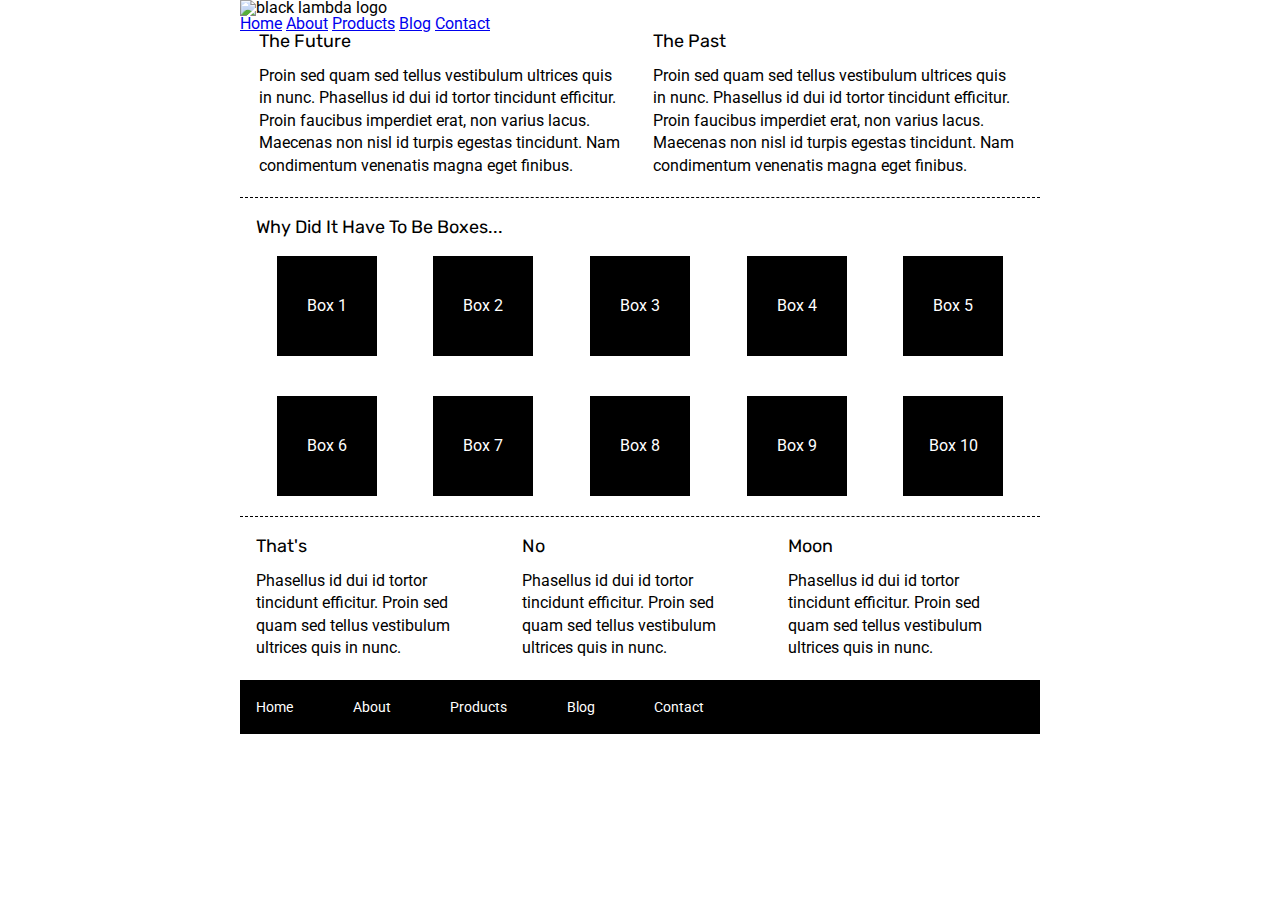
==== index.html @ 54773e93 "added html structure for header nav and image" ====
<!doctype html>

<html lang="en">
<head>
  <meta charset="utf-8">

  <title>Sprint Challenge - Home</title>

  <link href="https://fonts.googleapis.com/css?family=Roboto|Rubik" rel="stylesheet">
  <link rel="stylesheet" href="css/index.css">

</head>

<body>
    <div class="container">

        <header>
            <img src="img/lambda-black.png" alt="black lambda logo">
            <nav>
                <a href="index.html">Home</a>
                <a href="about.html">About</a>
                <a href="#">Products</a>
                <a href="#">Blog</a>
                <a href="#">Contact</a>
            </nav>
        </header>
        <section class="bg-img">
            <!-- empty section for background image -->
        </section>
        <section class="top-content">
            <div class="text-container">
                <h2>The Future</h2>
                <p>Proin sed quam sed tellus vestibulum ultrices quis in nunc. Phasellus id dui id tortor tincidunt efficitur. Proin faucibus imperdiet erat, non varius lacus. Maecenas non nisl id turpis egestas tincidunt. Nam condimentum venenatis magna eget finibus.</p>
            </div>
            <div class="text-container">
                <h2>The Past</h2>
                <p>Proin sed quam sed tellus vestibulum ultrices quis in nunc. Phasellus id dui id tortor tincidunt efficitur. Proin faucibus imperdiet erat, non varius lacus. Maecenas non nisl id turpis egestas tincidunt. Nam condimentum venenatis magna eget finibus.</p>
            </div>
        </section>
        
        <section class="middle-content">
        
            <h2>Why Did It Have To Be Boxes...</h2>
            
            <div class="boxes">
                <div class="box">Box 1</div>
                <div class="box">Box 2</div>
                <div class="box">Box 3</div>
                <div class="box">Box 4</div>
                <div class="box">Box 5</div>
                <div class="box">Box 6</div>
                <div class="box">Box 7</div>
                <div class="box">Box 8</div>
                <div class="box">Box 9</div>
                <div class="box">Box 10</div>
            </div>
        
        </section>

        <section class="bottom-content">

            <div class="text-container">
                <h2>That's</h2>
                <p>Phasellus id dui id tortor tincidunt efficitur. Proin sed quam sed tellus vestibulum ultrices quis in nunc.</p>
            </div>
            <div class="text-container">
                <h2>No</h2>
                <p>Phasellus id dui id tortor tincidunt efficitur. Proin sed quam sed tellus vestibulum ultrices quis in nunc.</p>
            </div>
            <div class="text-container">
                <h2>Moon</h2>
                <p>Phasellus id dui id tortor tincidunt efficitur. Proin sed quam sed tellus vestibulum ultrices quis in nunc.</p>
            </div>

        </section>
        
        <footer>
            <nav>
                <a href="#">Home</a>
                <a href="#">About</a>
                <a href="#">Products</a>
                <a href="#">Blog</a>
                <a href="#">Contact</a>
            </nav>
        </footer>
    </div><!-- container -->        
</body>
</html>
---- css/index.css ----
/* http://meyerweb.com/eric/tools/css/reset/ 
   v2.0 | 20110126
   License: none (public domain)
*/

html, body, div, span, applet, object, iframe,
h1, h2, h3, h4, h5, h6, p, blockquote, pre,
a, abbr, acronym, address, big, cite, code,
del, dfn, em, img, ins, kbd, q, s, samp,
small, strike, strong, sub, sup, tt, var,
b, u, i, center,
dl, dt, dd, ol, ul, li,
fieldset, form, label, legend,
table, caption, tbody, tfoot, thead, tr, th, td,
article, aside, canvas, details, embed, 
figure, figcaption, footer, header, hgroup, 
menu, nav, output, ruby, section, summary,
time, mark, audio, video {
	margin: 0;
	padding: 0;
	border: 0;
	font-size: 100%;
	font: inherit;
	vertical-align: baseline;
}
/* HTML5 display-role reset for older browsers */
article, aside, details, figcaption, figure, 
footer, header, hgroup, menu, nav, section {
	display: block;
}
body {
	line-height: 1;
}
ol, ul {
	list-style: none;
}
blockquote, q {
	quotes: none;
}
blockquote:before, blockquote:after,
q:before, q:after {
	content: '';
	content: none;
}
table {
	border-collapse: collapse;
	border-spacing: 0;
}

* {
    box-sizing: border-box;
}

/* General styles */

html, body {
    height: 100%;
    font-family: 'Roboto', sans-serif;
}

h1, h2, h3, h4, h5 {
    font-size: 18px;
    margin-bottom: 15px;
    font-family: 'Rubik', sans-serif;
}

p {
    line-height: 1.4;
}

.container {
    width: 800px;
    margin: 0 auto;
}

/* top section */

.top-content {
    display: flex;
    flex-wrap: wrap;
    justify-content: space-evenly;
    margin-bottom: 20px;
    border-bottom: 1px dashed black;
}

.top-content .text-container {
    width: 48%;
    padding: 0 1%;
    padding-bottom: 20px;  
}

/* middle section */

.middle-content {
    margin-bottom: 20px;
    border-bottom: 1px dashed black;
}

.middle-content h2 {
    padding: 0 2%;
    margin-bottom: 0;
}

.middle-content .boxes {
    display: flex;
    flex-wrap: wrap;
    justify-content: space-evenly;
}

.middle-content .boxes .box {
    width: 12.5%;
    height: 100px;
    background: black;
    margin: 20px 2.5%;
    color: white;
    display: flex;
    align-items: center;
    justify-content: center;
}

/* bottom section */

.bottom-content {
    display: flex;
    margin: 0 2% 20px;
    justify-content: space-around;
}

.bottom-content .text-container {
    padding-right: 4%;
}

.bottom-content .text-container:last-child {
    padding-right: 0;
}

/* footer */

footer {
    width: 100%;
    background: black;
}

footer nav {
    width: 60%;
    display: flex;
    justify-content: space-between;
    align-items: center;
    padding: 20px 2%;
    font-size: 14px;
}

footer nav a {
    color: white;
    text-decoration: none;
}
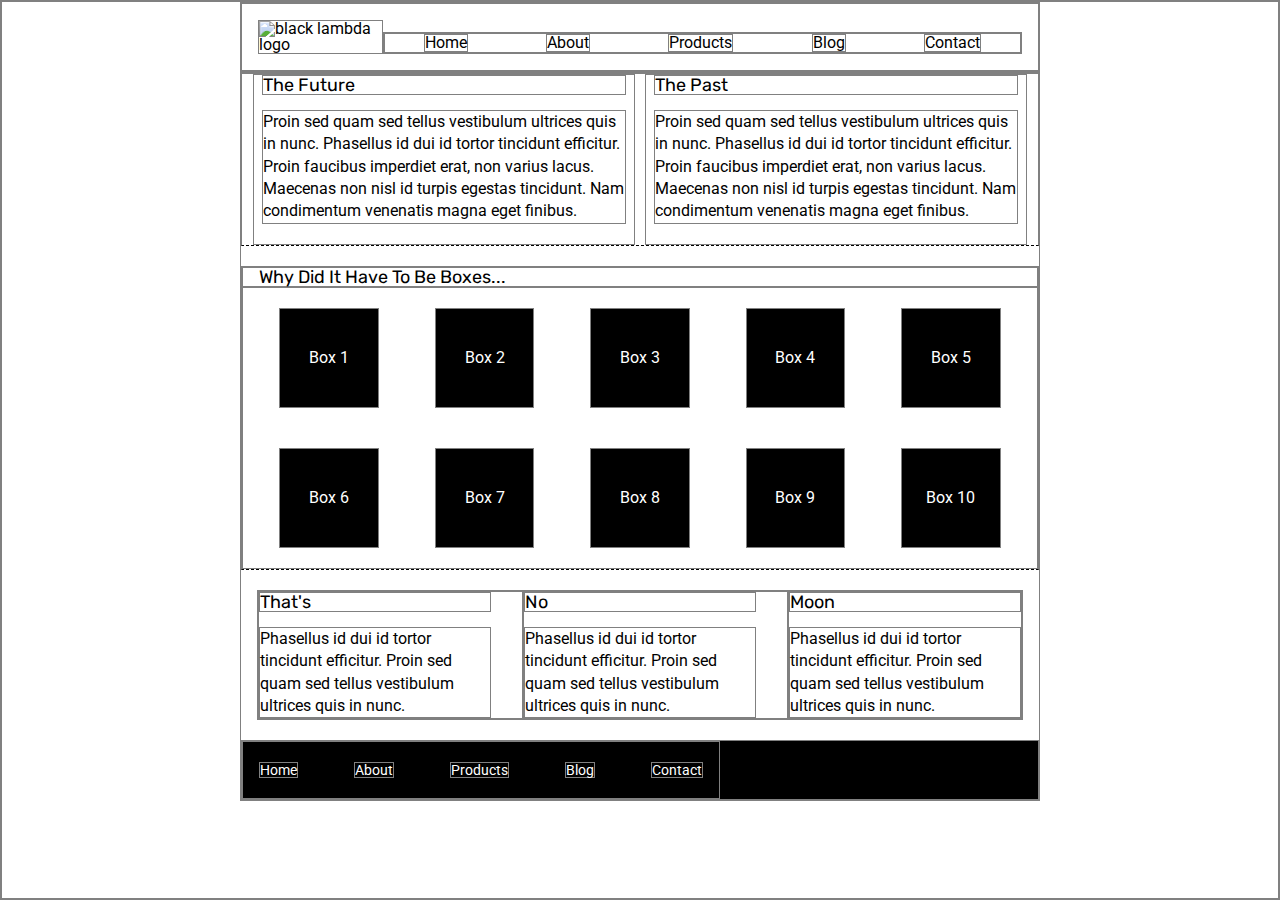
==== commit c28851c8: "styled the nav bar and logo with flexbox" ====
--- a/index.html
+++ b/index.html
@@ -16,13 +16,15 @@
 
         <header>
             <img src="img/lambda-black.png" alt="black lambda logo">
-            <nav>
-                <a href="index.html">Home</a>
-                <a href="about.html">About</a>
-                <a href="#">Products</a>
-                <a href="#">Blog</a>
-                <a href="#">Contact</a>
-            </nav>
+            <div class="nav-bar">
+                <nav>
+                    <a href="index.html">Home</a>
+                    <a href="about.html">About</a>
+                    <a href="#">Products</a>
+                    <a href="#">Blog</a>
+                    <a href="#">Contact</a>
+                </nav>
+            </div>    
         </header>
         <section class="bg-img">
             <!-- empty section for background image -->
--- a/css/index.css
+++ b/css/index.css
@@ -18,7 +18,6 @@
 time, mark, audio, video {
 	margin: 0;
 	padding: 0;
-	border: 0;
 	font-size: 100%;
 	font: inherit;
 	vertical-align: baseline;
@@ -49,6 +48,7 @@
 
 * {
     box-sizing: border-box;
+    border: 1px solid grey;
 }
 
 /* General styles */
@@ -71,6 +71,29 @@
 .container {
     width: 800px;
     margin: 0 auto;
+}
+
+/* header */
+
+header {
+    display: flex;
+    justify-content: space-around;
+    align-items: flex-end; 
+    padding: 2%;
+}
+
+header div.nav-bar {
+    width: 100%;
+}
+
+header nav {
+    display: flex;
+    justify-content: space-around;
+}
+
+header nav a {
+    text-decoration: none;
+    color: black;
 }
 
 /* top section */
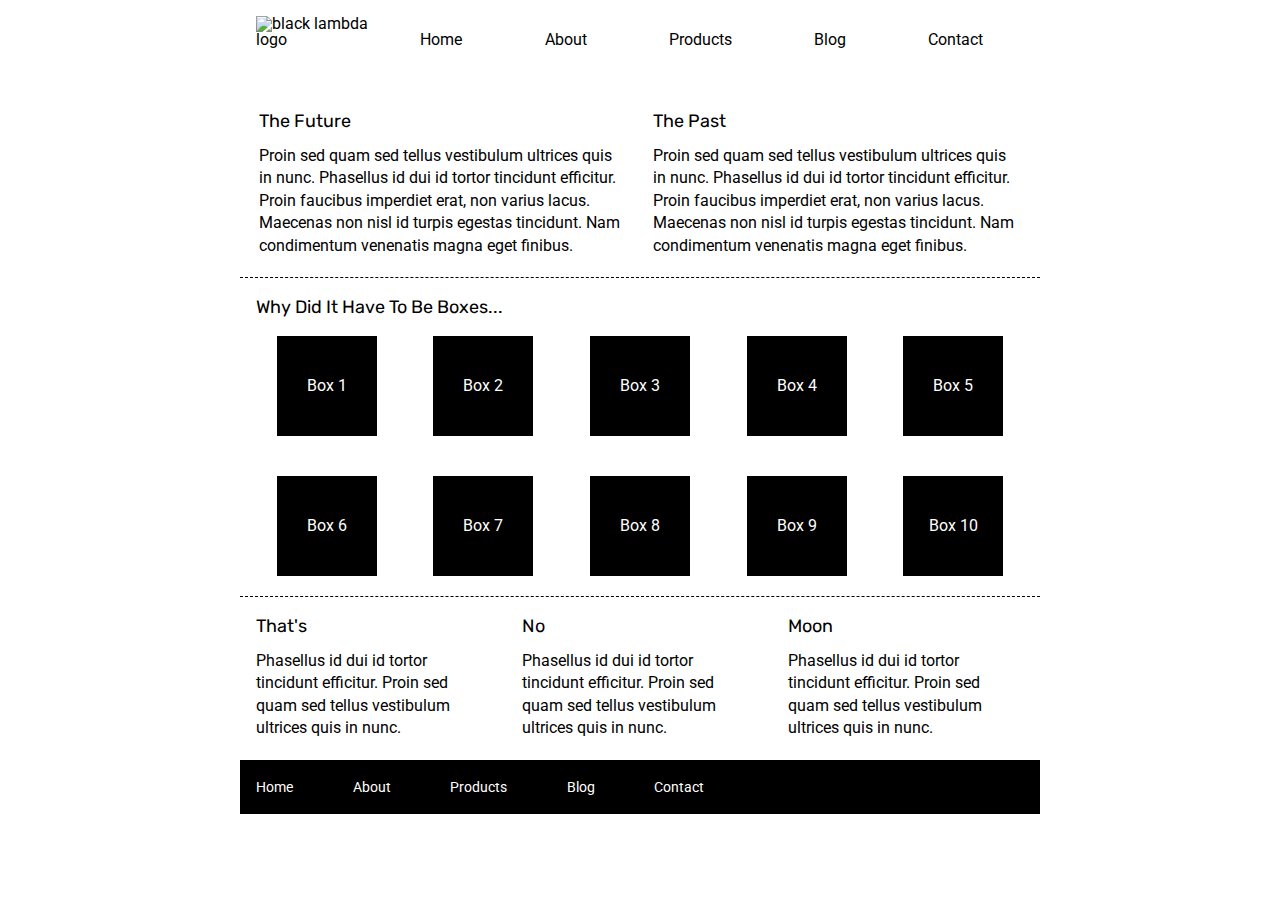
==== commit fabdb5ba: "added header image" ====
--- a/index.html
+++ b/index.html
@@ -26,8 +26,8 @@
                 </nav>
             </div>    
         </header>
-        <section class="bg-img">
-            <!-- empty section for background image -->
+        <section class="header-image">
+            <img src="img/jumbo.jpg" alt="">
         </section>
         <section class="top-content">
             <div class="text-container">
--- a/css/index.css
+++ b/css/index.css
@@ -48,7 +48,7 @@
 
 * {
     box-sizing: border-box;
-    border: 1px solid grey;
+    /* border: 1px solid grey; */
 }
 
 /* General styles */
@@ -94,6 +94,12 @@
 header nav a {
     text-decoration: none;
     color: black;
+}
+
+/* header image */
+
+.header-image {
+    padding: 2% 0;;
 }
 
 /* top section */
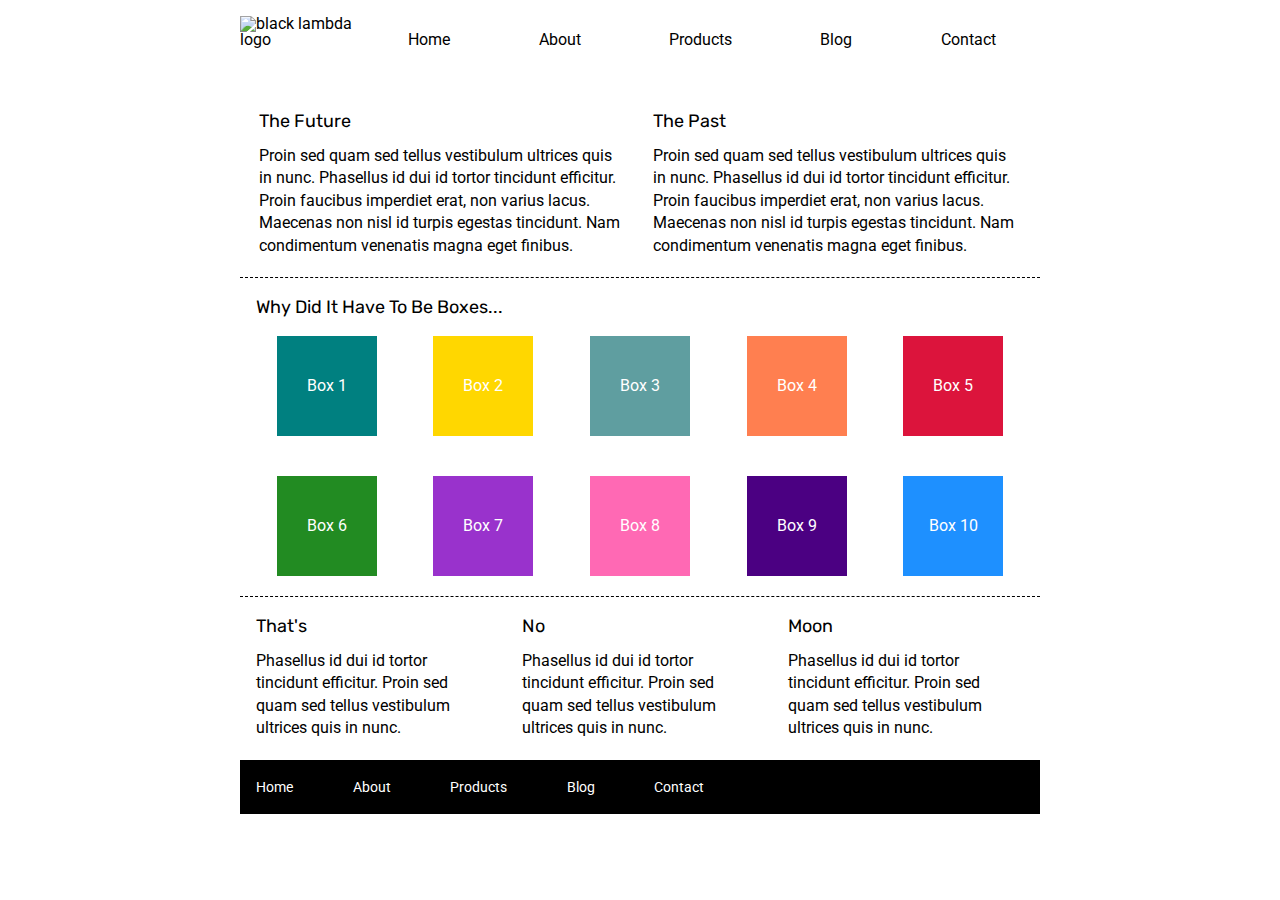
==== commit 2f29eb76: "changed box colors" ====
--- a/index.html
+++ b/index.html
@@ -45,16 +45,16 @@
             <h2>Why Did It Have To Be Boxes...</h2>
             
             <div class="boxes">
-                <div class="box">Box 1</div>
-                <div class="box">Box 2</div>
-                <div class="box">Box 3</div>
-                <div class="box">Box 4</div>
-                <div class="box">Box 5</div>
-                <div class="box">Box 6</div>
-                <div class="box">Box 7</div>
-                <div class="box">Box 8</div>
-                <div class="box">Box 9</div>
-                <div class="box">Box 10</div>
+                <div class="box box1">Box 1</div>
+                <div class="box box2">Box 2</div>
+                <div class="box box3">Box 3</div>
+                <div class="box box4">Box 4</div>
+                <div class="box box5">Box 5</div>
+                <div class="box box6">Box 6</div>
+                <div class="box box7">Box 7</div>
+                <div class="box box8">Box 8</div>
+                <div class="box box9">Box 9</div>
+                <div class="box box10">Box 10</div>
             </div>
         
         </section>
--- a/css/index.css
+++ b/css/index.css
@@ -77,9 +77,9 @@
 
 header {
     display: flex;
-    justify-content: space-around;
+    justify-content: space-between;
     align-items: flex-end; 
-    padding: 2%;
+    padding: 2% 0;
 }
 
 header div.nav-bar {
@@ -147,6 +147,37 @@
     justify-content: center;
 }
 
+.middle-content .boxes .box.box1 {
+    background-color: teal;
+}
+.middle-content .boxes .box.box2 {
+    background-color: gold;
+}
+.middle-content .boxes .box.box3 {
+    background-color: cadetblue;
+}
+.middle-content .boxes .box.box4 {
+    background-color: coral;
+}
+.middle-content .boxes .box.box5 {
+    background-color: crimson;
+}
+.middle-content .boxes .box.box6 {
+    background-color: forestgreen;
+}
+.middle-content .boxes .box.box7 {
+    background-color: darkorchid;
+}
+.middle-content .boxes .box.box8 {
+    background-color: hotpink;
+}
+.middle-content .boxes .box.box9 {
+    background-color: indigo;
+}
+.middle-content .boxes .box.box10 {
+    background-color: dodgerblue;
+}
+
 /* bottom section */
 
 .bottom-content {
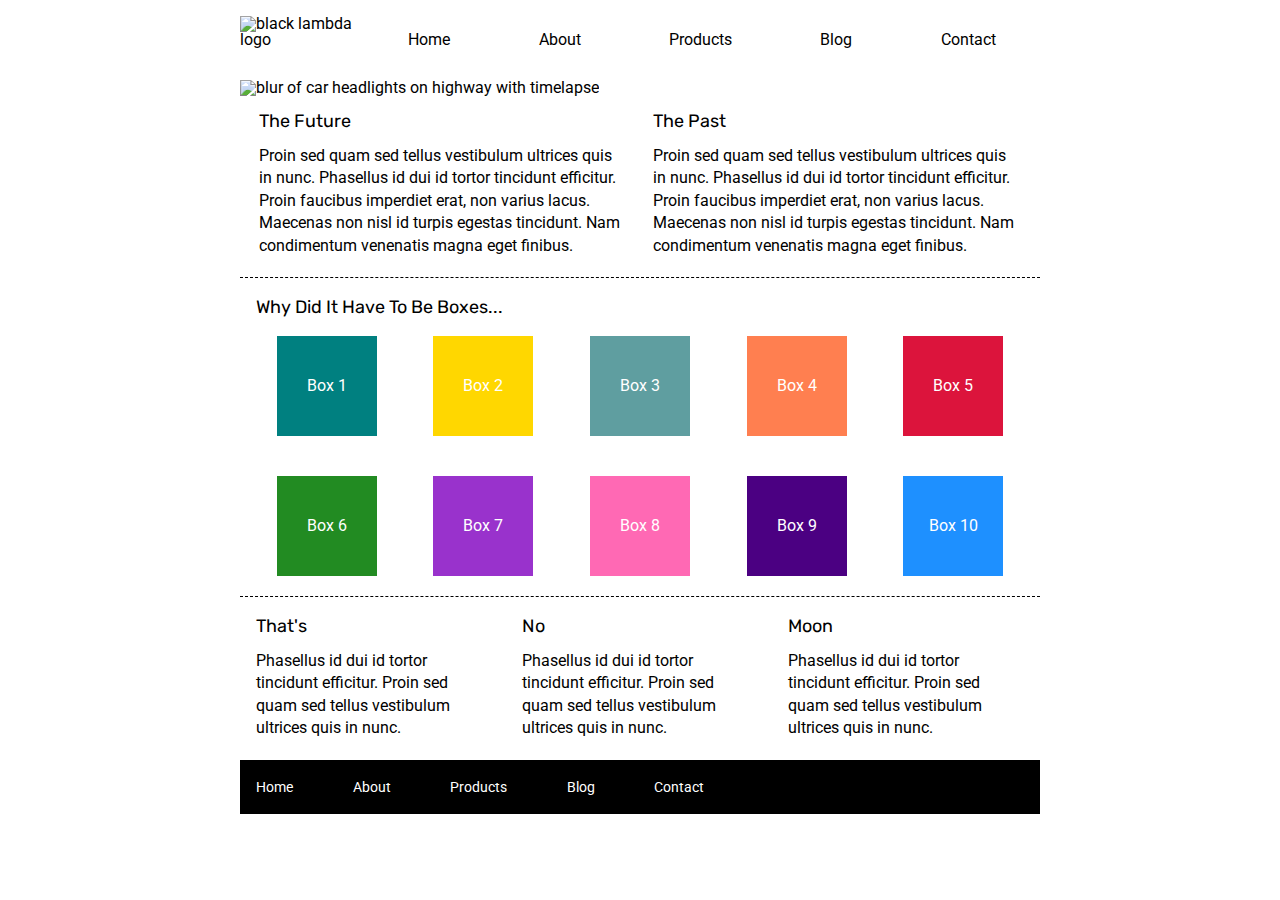
==== commit 6e7a264e: "copied nav bar and header to about page and updated about page header image" ====
--- a/index.html
+++ b/index.html
@@ -27,7 +27,7 @@
             </div>    
         </header>
         <section class="header-image">
-            <img src="img/jumbo.jpg" alt="">
+            <img src="img/jumbo.jpg" alt="blur of car headlights on highway with timelapse">
         </section>
         <section class="top-content">
             <div class="text-container">
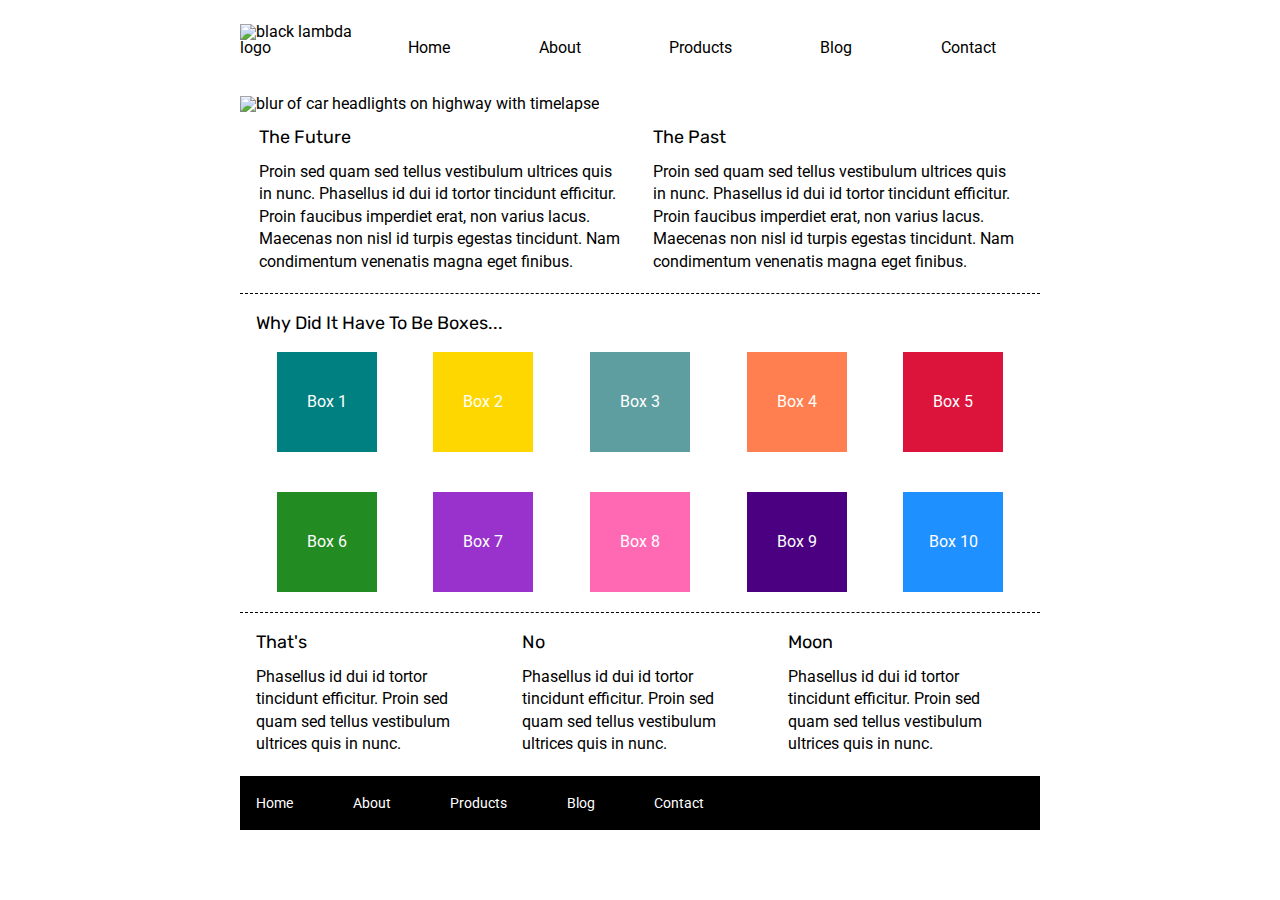
==== commit e23e93d0: "cleaned up html formatting and added some comments" ====
--- a/index.html
+++ b/index.html
@@ -5,8 +5,9 @@
   <meta charset="utf-8">
 
   <title>Sprint Challenge - Home</title>
-
+<!-- link to google fonts -->
   <link href="https://fonts.googleapis.com/css?family=Roboto|Rubik" rel="stylesheet">
+<!-- link to css stylesheet -->
   <link rel="stylesheet" href="css/index.css">
 
 </head>
@@ -26,9 +27,11 @@
                 </nav>
             </div>    
         </header>
+
         <section class="header-image">
             <img src="img/jumbo.jpg" alt="blur of car headlights on highway with timelapse">
         </section>
+
         <section class="top-content">
             <div class="text-container">
                 <h2>The Future</h2>
@@ -41,9 +44,7 @@
         </section>
         
         <section class="middle-content">
-        
             <h2>Why Did It Have To Be Boxes...</h2>
-            
             <div class="boxes">
                 <div class="box box1">Box 1</div>
                 <div class="box box2">Box 2</div>
@@ -56,11 +57,9 @@
                 <div class="box box9">Box 9</div>
                 <div class="box box10">Box 10</div>
             </div>
-        
         </section>
 
         <section class="bottom-content">
-
             <div class="text-container">
                 <h2>That's</h2>
                 <p>Phasellus id dui id tortor tincidunt efficitur. Proin sed quam sed tellus vestibulum ultrices quis in nunc.</p>
@@ -73,7 +72,6 @@
                 <h2>Moon</h2>
                 <p>Phasellus id dui id tortor tincidunt efficitur. Proin sed quam sed tellus vestibulum ultrices quis in nunc.</p>
             </div>
-
         </section>
         
         <footer>
@@ -85,6 +83,7 @@
                 <a href="#">Contact</a>
             </nav>
         </footer>
+
     </div><!-- container -->        
 </body>
 </html>--- a/css/index.css
+++ b/css/index.css
@@ -52,14 +52,22 @@
 }
 
 /* General styles */
+html {
+    font-size: 62.5%;
+}
 
 html, body {
     height: 100%;
     font-family: 'Roboto', sans-serif;
 }
 
+body{
+    font-size: 1.6rem;
+}
+
 h1, h2, h3, h4, h5 {
-    font-size: 18px;
+    font-size: 1.8rem;
+    /* font-size: 18px; */
     margin-bottom: 15px;
     font-family: 'Rubik', sans-serif;
 }
@@ -79,7 +87,7 @@
     display: flex;
     justify-content: space-between;
     align-items: flex-end; 
-    padding: 2% 0;
+    padding: 3% 0;
 }
 
 header div.nav-bar {
@@ -207,10 +215,72 @@
     justify-content: space-between;
     align-items: center;
     padding: 20px 2%;
-    font-size: 14px;
+    font-size: 1.4rem;
 }
 
 footer nav a {
     color: white;
     text-decoration: none;
+}
+
+
+/* about page */
+
+/* about section */
+
+.about-page .text-container {
+    width: 98%;
+    padding: 0 1%;
+    padding-bottom: 20px; 
+}
+
+.about {
+    border-bottom: 1px dashed black;
+    display: flex;
+    justify-content: center;
+}
+
+/* main content */
+
+.main-content {
+    display: flex;
+    flex-wrap: wrap;
+    justify-content: space-around;
+}
+
+.main-content .info-boxes{
+    width: 47%;
+    margin: 30px 0;
+    border-bottom: 1px dashed black;
+    display: flex;
+    flex-direction: column;
+}
+
+.main-content .info-boxes img {
+    padding: 0 0 15px 0;
+}
+
+.main-content .info-boxes button {
+    align-self: flex-start;
+    background-color: white;
+    color: black;
+    padding: 2% 5%;
+    border-radius: 10px;
+    border: 3px solid black;
+    margin: 20px 0;
+    font-size: 1.6rem;
+}
+
+/* bottom section */
+
+.bottom .text-container{
+    width: 98%;
+    padding: 0 1%;
+    padding-bottom: 20px; 
+} 
+
+.bottom {
+    display: flex;
+    justify-content: space-evenly;
+    margin: 15px 0;
 }